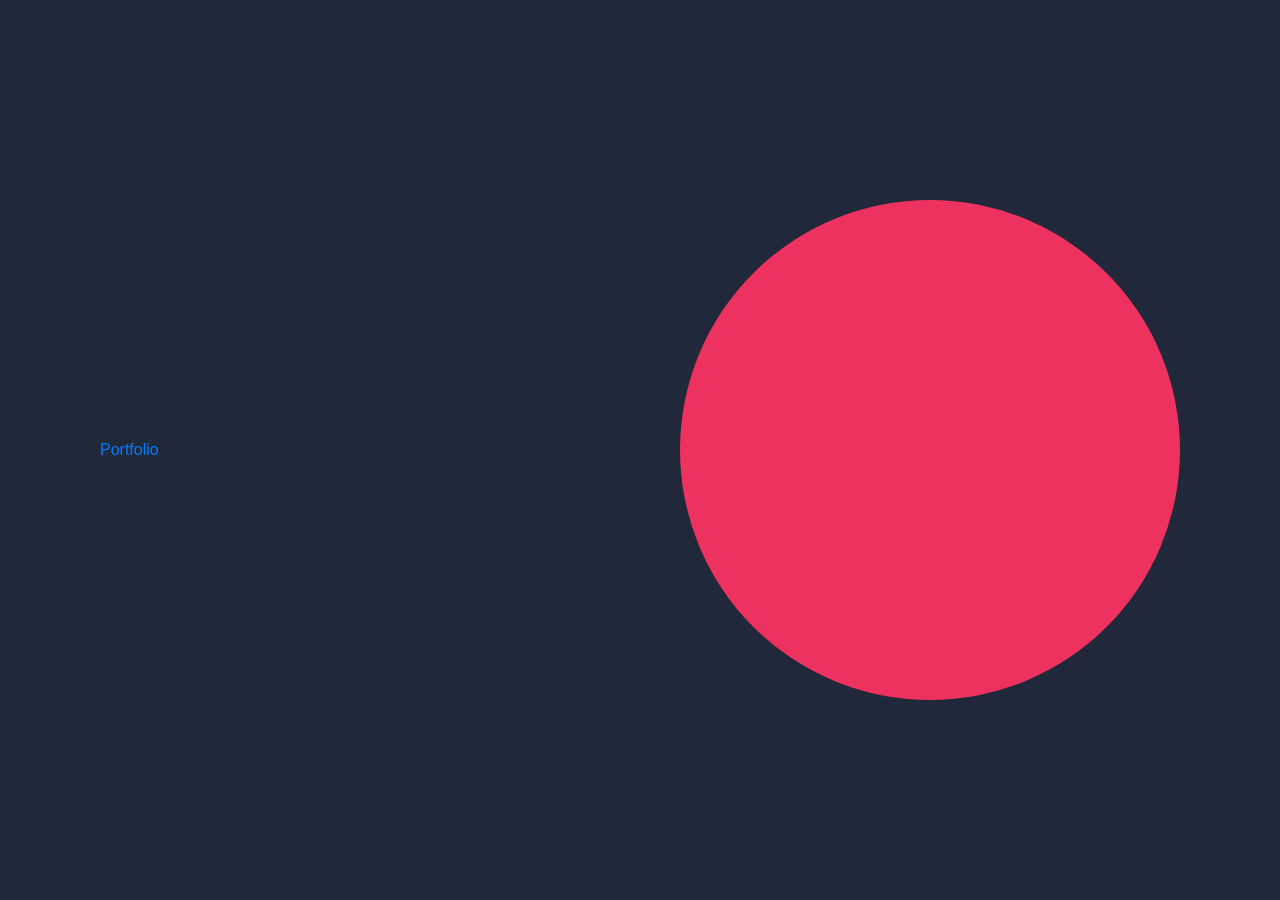
==== index_ex.html @ f48c9fd7 "new index" ====
<!DOCTYPE html>
<html lang="en">
<head>
    <meta charset="UTF-8">
    <meta http-equiv="X-UA-Compatible" content="IE=edge">
    <meta name="viewport" content="width=device-width, initial-scale=1.0">
            <link
                rel="stylesheet"
                href="https://stackpath.bootstrapcdn.com/bootstrap/4.2.1/css/bootstrap.min.css"
                integrity="sha384-GJzZqFGwb1QTTN6wy59ffF1BuGJpLSa9DkKMp0DgiMDm4iYMj70gZWKYbI706tWS"
                crossorigin="anonymous"
            />
            <link rel="stylesheet" href="./index_ex.css">
    <title>index_ex</title>
</head>
<body>
    <section class="banner">
        <header>
            <a href="#" class="logo">Portfolio</a>
            <div class="toggle"></div>
        </header>
    </section>
</body>
</html>
---- index_ex.css ----
* {
  margin: 0;
  padding: 0;
  box-sizing: border-box;
}

section {
  position: relative;
  width: 100%;
  min-height: 100vh;
  padding: 0 100px;
  display: flex;
  align-items: center;
  background: #21283a;
}

section::before {
  content: "";
  position: absolute;
  top: 50%;
  right: 100px;
  transform: translateY(-50%);
  width: 500px;
  height: 500px;
  border-radius: 50%;
  background-color: #ed325f;
}/*# sourceMappingURL=index_ex.css.map */
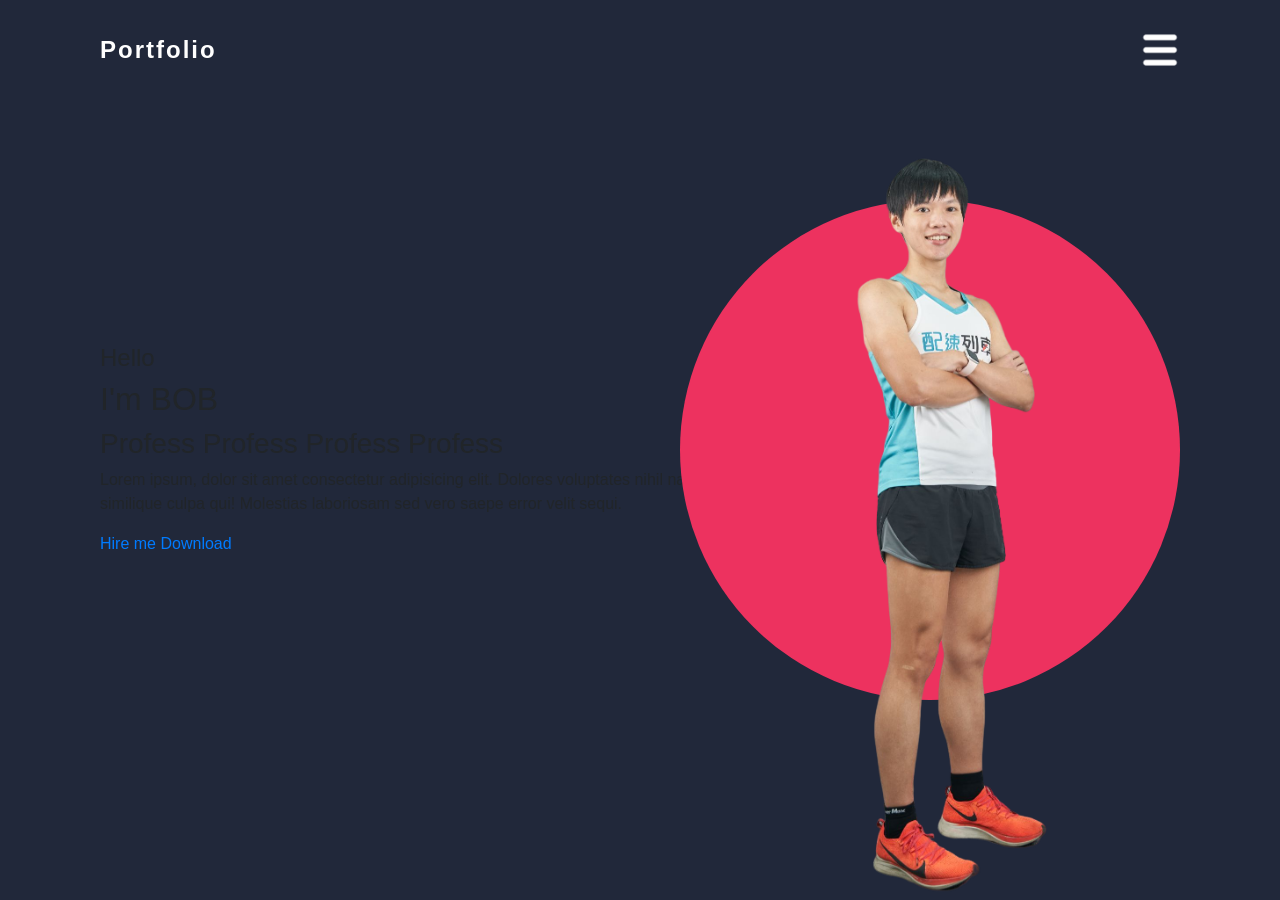
==== commit 8d189b1f: "修正" ====
--- a/index_ex.html
+++ b/index_ex.html
@@ -1,24 +1,50 @@
 <!DOCTYPE html>
 <html lang="en">
+
 <head>
     <meta charset="UTF-8">
     <meta http-equiv="X-UA-Compatible" content="IE=edge">
     <meta name="viewport" content="width=device-width, initial-scale=1.0">
-            <link
-                rel="stylesheet"
-                href="https://stackpath.bootstrapcdn.com/bootstrap/4.2.1/css/bootstrap.min.css"
-                integrity="sha384-GJzZqFGwb1QTTN6wy59ffF1BuGJpLSa9DkKMp0DgiMDm4iYMj70gZWKYbI706tWS"
-                crossorigin="anonymous"
-            />
-            <link rel="stylesheet" href="./index_ex.css">
+    <link rel="stylesheet" href="https://stackpath.bootstrapcdn.com/bootstrap/4.2.1/css/bootstrap.min.css"
+        integrity="sha384-GJzZqFGwb1QTTN6wy59ffF1BuGJpLSa9DkKMp0DgiMDm4iYMj70gZWKYbI706tWS" crossorigin="anonymous" />
+    <link rel="stylesheet" href="./index_ex.css">
+    <link rel="stylesheet" href="https://cdnjs.cloudflare.com/ajax/libs/font-awesome/6.2.1/css/all.min.css">
     <title>index_ex</title>
 </head>
+
 <body>
     <section class="banner">
         <header>
             <a href="#" class="logo">Portfolio</a>
             <div class="toggle"></div>
         </header>
+
+        <img class="men" src="./img/personal_img.png" alt="個人照片">
+
+        <div class="content">
+            <div class="contentBox">
+                <h4>Hello</h4>
+                <h2>I'm BOB</h2>
+                <h3>Profess Profess Profess Profess</h3>
+                <p>Lorem ipsum, dolor sit amet consectetur adipisicing elit. Dolores voluptates nihil nam obcaecati quia
+                    labore asperiores consequuntur, magni eum similique culpa qui! Molestias laboriosam sed vero saepe
+                    error velit sequi.</p>
+                    <a href="#">Hire me</a>
+                    <a href="#">Download</a>
+            </div>
+        </div>
     </section>
+
+
+    <script>
+        const toggle = document.querySelector('.toggle');
+        const banner = document.querySelector('.banner')
+        toggle.onclick = function () {
+            toggle.classList.toggle('active')
+            banner.classList.toggle('active')
+        }
+    </script>
+
 </body>
+
 </html>
--- a/index_ex.css
+++ b/index_ex.css
@@ -24,4 +24,57 @@
   height: 500px;
   border-radius: 50%;
   background-color: #ed325f;
+  transition: 1s;
+}
+
+section.active::before {
+  background-color: #21283a;
+  box-shadow: 0 0 0 1200px #B2D3D1;
+}
+
+header {
+  position: absolute;
+  top: 0;
+  left: 0;
+  width: 100%;
+  z-index: 1000;
+  display: flex;
+  justify-content: space-between;
+  align-items: center;
+  padding: 30px 100px;
+}
+
+header .logo {
+  font-size: 1.5rem;
+  color: #fff;
+  letter-spacing: 2px;
+  font-weight: 600;
+  text-decoration: none;
+  transition: 0.5s;
+}
+
+header .toggle {
+  position: relative;
+  width: 40px;
+  height: 40px;
+  background: url(./img/Menu.png);
+  background-repeat: no-repeat;
+  background-position: center;
+  background-size: 40px;
+  cursor: pointer;
+}
+
+header .toggle.active {
+  background: url(./img/Close.png);
+  background-repeat: no-repeat;
+  background-position: center;
+  background-size: 40px;
+}
+
+.men {
+  position: absolute;
+  z-index: 2;
+  bottom: 0;
+  right: 50px;
+  max-width: 600px;
 }/*# sourceMappingURL=index_ex.css.map */
